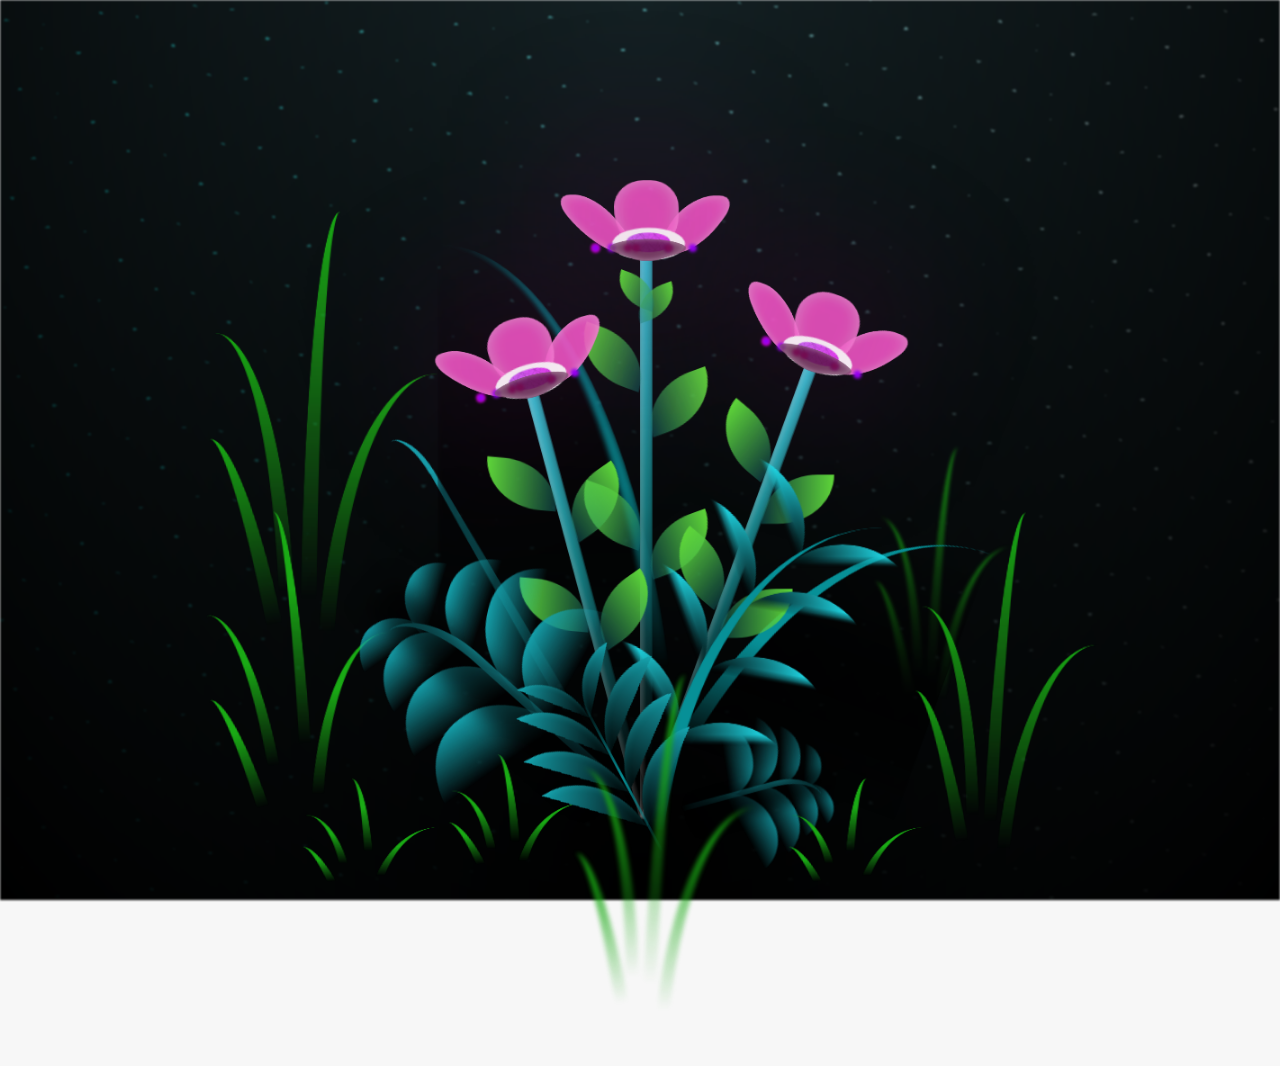
==== Flores-Mayyy/flower.html @ 9f18407e "Add files via upload" ====
<!DOCTYPE html>
<html lang="es">
  <head>
    <meta charset="UTF-8" />
    <meta http-equiv="X-UA-Compatible" content="IE=edge" />
    <meta name="viewport" content="width=device-width, initial-scale=1.0" />
    <link rel="stylesheet" href="css/main.css" />
    <link rel="icon" href="img/flowers.png" type="image/x-icon" />
    <title>Flower</title>
  </head>
  <body class="container">
    <audio src="sound/ChristianBasso&HaienQiu-Flowers.mp3" autoplay></audio>
    <div id="lyrics">
     
    </div>
    <h1 class="titulo">Estas flores rosas son un reflejo de la alegría que traes a mi vida. <br> <br>
      Gracias por iluminar mis días con tu presencia. <br>
    ¿Quieres ser mi San Valentin Mayra?</h1>
  
    <div class="night"></div>
    <div class="flowers">
      <div class="flower flower--1">
        <div class="flower__leafs flower__leafs--1">
          <div class="flower__leaf flower__leaf--1"></div>
          <div class="flower__leaf flower__leaf--2"></div>
          <div class="flower__leaf flower__leaf--3"></div>
          <div class="flower__leaf flower__leaf--4"></div>
          <div class="flower__white-circle"></div>

          <div class="flower__light flower__light--1"></div>
          <div class="flower__light flower__light--2"></div>
          <div class="flower__light flower__light--3"></div>
          <div class="flower__light flower__light--4"></div>
          <div class="flower__light flower__light--5"></div>
          <div class="flower__light flower__light--6"></div>
          <div class="flower__light flower__light--7"></div>
          <div class="flower__light flower__light--8"></div>
        </div>
        <div class="flower__line">
          <div class="flower__line__leaf flower__line__leaf--1"></div>
          <div class="flower__line__leaf flower__line__leaf--2"></div>
          <div class="flower__line__leaf flower__line__leaf--3"></div>
          <div class="flower__line__leaf flower__line__leaf--4"></div>
          <div class="flower__line__leaf flower__line__leaf--5"></div>
          <div class="flower__line__leaf flower__line__leaf--6"></div>
        </div>
      </div>

      <div class="flower flower--2">
        <div class="flower__leafs flower__leafs--2">
          <div class="flower__leaf flower__leaf--1"></div>
          <div class="flower__leaf flower__leaf--2"></div>
          <div class="flower__leaf flower__leaf--3"></div>
          <div class="flower__leaf flower__leaf--4"></div>
          <div class="flower__white-circle"></div>

          <div class="flower__light flower__light--1"></div>
          <div class="flower__light flower__light--2"></div>
          <div class="flower__light flower__light--3"></div>
          <div class="flower__light flower__light--4"></div>
          <div class="flower__light flower__light--5"></div>
          <div class="flower__light flower__light--6"></div>
          <div class="flower__light flower__light--7"></div>
          <div class="flower__light flower__light--8"></div>
        </div>
        <div class="flower__line">
          <div class="flower__line__leaf flower__line__leaf--1"></div>
          <div class="flower__line__leaf flower__line__leaf--2"></div>
          <div class="flower__line__leaf flower__line__leaf--3"></div>
          <div class="flower__line__leaf flower__line__leaf--4"></div>
        </div>
      </div>

      <div class="flower flower--3">
        <div class="flower__leafs flower__leafs--3">
          <div class="flower__leaf flower__leaf--1"></div>
          <div class="flower__leaf flower__leaf--2"></div>
          <div class="flower__leaf flower__leaf--3"></div>
          <div class="flower__leaf flower__leaf--4"></div>
          <div class="flower__white-circle"></div>

          <div class="flower__light flower__light--1"></div>
          <div class="flower__light flower__light--2"></div>
          <div class="flower__light flower__light--3"></div>
          <div class="flower__light flower__light--4"></div>
          <div class="flower__light flower__light--5"></div>
          <div class="flower__light flower__light--6"></div>
          <div class="flower__light flower__light--7"></div>
          <div class="flower__light flower__light--8"></div>
        </div>
        <div class="flower__line">
          <div class="flower__line__leaf flower__line__leaf--1"></div>
          <div class="flower__line__leaf flower__line__leaf--2"></div>
          <div class="flower__line__leaf flower__line__leaf--3"></div>
          <div class="flower__line__leaf flower__line__leaf--4"></div>
        </div>
      </div>

      <div class="grow-ans" style="--d: 1.2s">
        <div class="flower__g-long">
          <div class="flower__g-long__top"></div>
          <div class="flower__g-long__bottom"></div>
        </div>
      </div>

      <div class="growing-grass">
        <div class="flower__grass flower__grass--1">
          <div class="flower__grass--top"></div>
          <div class="flower__grass--bottom"></div>
          <div class="flower__grass__leaf flower__grass__leaf--1"></div>
          <div class="flower__grass__leaf flower__grass__leaf--2"></div>
          <div class="flower__grass__leaf flower__grass__leaf--3"></div>
          <div class="flower__grass__leaf flower__grass__leaf--4"></div>
          <div class="flower__grass__leaf flower__grass__leaf--5"></div>
          <div class="flower__grass__leaf flower__grass__leaf--6"></div>
          <div class="flower__grass__leaf flower__grass__leaf--7"></div>
          <div class="flower__grass__leaf flower__grass__leaf--8"></div>
          <div class="flower__grass__overlay"></div>
        </div>
      </div>

      <div class="growing-grass">
        <div class="flower__grass flower__grass--2">
          <div class="flower__grass--top"></div>
          <div class="flower__grass--bottom"></div>
          <div class="flower__grass__leaf flower__grass__leaf--1"></div>
          <div class="flower__grass__leaf flower__grass__leaf--2"></div>
          <div class="flower__grass__leaf flower__grass__leaf--3"></div>
          <div class="flower__grass__leaf flower__grass__leaf--4"></div>
          <div class="flower__grass__leaf flower__grass__leaf--5"></div>
          <div class="flower__grass__leaf flower__grass__leaf--6"></div>
          <div class="flower__grass__leaf flower__grass__leaf--7"></div>
          <div class="flower__grass__leaf flower__grass__leaf--8"></div>
          <div class="flower__grass__overlay"></div>
        </div>
      </div>

      <div class="grow-ans" style="--d: 2.4s">
        <div class="flower__g-right flower__g-right--1">
          <div class="leaf"></div>
        </div>
      </div>

      <div class="grow-ans" style="--d: 2.8s">
        <div class="flower__g-right flower__g-right--2">
          <div class="leaf"></div>
        </div>
      </div>

      <div class="grow-ans" style="--d: 2.8s">
        <div class="flower__g-front">
          <div
            class="flower__g-front__leaf-wrapper flower__g-front__leaf-wrapper--1"
          >
            <div class="flower__g-front__leaf"></div>
          </div>
          <div
            class="flower__g-front__leaf-wrapper flower__g-front__leaf-wrapper--2"
          >
            <div class="flower__g-front__leaf"></div>
          </div>
          <div
            class="flower__g-front__leaf-wrapper flower__g-front__leaf-wrapper--3"
          >
            <div class="flower__g-front__leaf"></div>
          </div>
          <div
            class="flower__g-front__leaf-wrapper flower__g-front__leaf-wrapper--4"
          >
            <div class="flower__g-front__leaf"></div>
          </div>
          <div
            class="flower__g-front__leaf-wrapper flower__g-front__leaf-wrapper--5"
          >
            <div class="flower__g-front__leaf"></div>
          </div>
          <div
            class="flower__g-front__leaf-wrapper flower__g-front__leaf-wrapper--6"
          >
            <div class="flower__g-front__leaf"></div>
          </div>
          <div
            class="flower__g-front__leaf-wrapper flower__g-front__leaf-wrapper--7"
          >
            <div class="flower__g-front__leaf"></div>
          </div>
          <div
            class="flower__g-front__leaf-wrapper flower__g-front__leaf-wrapper--8"
          >
            <div class="flower__g-front__leaf"></div>
          </div>
          <div class="flower__g-front__line"></div>
        </div>
      </div>

      <div class="grow-ans" style="--d: 3.2s">
        <div class="flower__g-fr">
          <div class="leaf"></div>
          <div class="flower__g-fr__leaf flower__g-fr__leaf--1"></div>
          <div class="flower__g-fr__leaf flower__g-fr__leaf--2"></div>
          <div class="flower__g-fr__leaf flower__g-fr__leaf--3"></div>
          <div class="flower__g-fr__leaf flower__g-fr__leaf--4"></div>
          <div class="flower__g-fr__leaf flower__g-fr__leaf--5"></div>
          <div class="flower__g-fr__leaf flower__g-fr__leaf--6"></div>
          <div class="flower__g-fr__leaf flower__g-fr__leaf--7"></div>
          <div class="flower__g-fr__leaf flower__g-fr__leaf--8"></div>
        </div>
      </div>

      <div class="long-g long-g--0">
        <div class="grow-ans" style="--d: 3s">
          <div class="leaf leaf--0"></div>
        </div>
        <div class="grow-ans" style="--d: 2.2s">
          <div class="leaf leaf--1"></div>
        </div>
        <div class="grow-ans" style="--d: 3.4s">
          <div class="leaf leaf--2"></div>
        </div>
        <div class="grow-ans" style="--d: 3.6s">
          <div class="leaf leaf--3"></div>
        </div>
      </div>

      <div class="long-g long-g--1">
        <div class="grow-ans" style="--d: 3.6s">
          <div class="leaf leaf--0"></div>
        </div>
        <div class="grow-ans" style="--d: 3.8s">
          <div class="leaf leaf--1"></div>
        </div>
        <div class="grow-ans" style="--d: 4s">
          <div class="leaf leaf--2"></div>
        </div>
        <div class="grow-ans" style="--d: 4.2s">
          <div class="leaf leaf--3"></div>
        </div>
      </div>

      <div class="long-g long-g--2">
        <div class="grow-ans" style="--d: 4s">
          <div class="leaf leaf--0"></div>
        </div>
        <div class="grow-ans" style="--d: 4.2s">
          <div class="leaf leaf--1"></div>
        </div>
        <div class="grow-ans" style="--d: 4.4s">
          <div class="leaf leaf--2"></div>
        </div>
        <div class="grow-ans" style="--d: 4.6s">
          <div class="leaf leaf--3"></div>
        </div>
      </div>

      <div class="long-g long-g--3">
        <div class="grow-ans" style="--d: 4s">
          <div class="leaf leaf--0"></div>
        </div>
        <div class="grow-ans" style="--d: 4.2s">
          <div class="leaf leaf--1"></div>
        </div>
        <div class="grow-ans" style="--d: 3s">
          <div class="leaf leaf--2"></div>
        </div>
        <div class="grow-ans" style="--d: 3.6s">
          <div class="leaf leaf--3"></div>
        </div>
      </div>

      <div class="long-g long-g--4">
        <div class="grow-ans" style="--d: 4s">
          <div class="leaf leaf--0"></div>
        </div>
        <div class="grow-ans" style="--d: 4.2s">
          <div class="leaf leaf--1"></div>
        </div>
        <div class="grow-ans" style="--d: 3s">
          <div class="leaf leaf--2"></div>
        </div>
        <div class="grow-ans" style="--d: 3.6s">
          <div class="leaf leaf--3"></div>
        </div>
      </div>

      <div class="long-g long-g--5">
        <div class="grow-ans" style="--d: 4s">
          <div class="leaf leaf--0"></div>
        </div>
        <div class="grow-ans" style="--d: 4.2s">
          <div class="leaf leaf--1"></div>
        </div>
        <div class="grow-ans" style="--d: 3s">
          <div class="leaf leaf--2"></div>
        </div>
        <div class="grow-ans" style="--d: 3.6s">
          <div class="leaf leaf--3"></div>
        </div>
      </div>

      <div class="long-g long-g--6">
        <div class="grow-ans" style="--d: 4.2s">
          <div class="leaf leaf--0"></div>
        </div>
        <div class="grow-ans" style="--d: 4.4s">
          <div class="leaf leaf--1"></div>
        </div>
        <div class="grow-ans" style="--d: 4.6s">
          <div class="leaf leaf--2"></div>
        </div>
        <div class="grow-ans" style="--d: 4.8s">
          <div class="leaf leaf--3"></div>
        </div>
      </div>

      <div class="long-g long-g--7">
        <div class="grow-ans" style="--d: 3s">
          <div class="leaf leaf--0"></div>
        </div>
        <div class="grow-ans" style="--d: 3.2s">
          <div class="leaf leaf--1"></div>
        </div>
        <div class="grow-ans" style="--d: 3.5s">
          <div class="leaf leaf--2"></div>
        </div>
        <div class="grow-ans" style="--d: 3.6s">
          <div class="leaf leaf--3"></div>
        </div>
      </div>
    </div>
    <script src="anim.js"></script>
    <script src="main.js"></script>
  </body>
</html>
---- Flores-Mayyy/css/main.css ----
*,
*::after,
*::before {
  padding: 0;
  margin: 0;
  box-sizing: border-box;
}

:root {
  --dark-color: #000;
}

body {
  display: flex;
  align-items: flex-end;
  justify-content: center;
  min-height: 100vh;
  background-color: var(--dark-color);
  overflow: hidden;
  perspective: 1000px;
}

#lyrics {
  font-size: 28px;
  font-family: "Franklin Gothic Medium", "Arial Narrow", Arial, sans-serif;
  color: white;
  position: absolute;
  margin-bottom: 20%;
  z-index: 1;
  font-weight: bold;
  letter-spacing: 4px;
}
@media only screen and (max-width: 600px) {
  /* Estilos específicos para dispositivos con un ancho máximo de 600px */
  #lyrics {
      font-size: 14px; /* Reduce el tamaño del texto para dispositivos más pequeños */
      margin-bottom: 530px;
      letter-spacing: 3px;
  }

}
.titulo {
  margin-bottom: 180px;
  font-family: "Arial Narrow", Arial, sans-serif;
  color: rgb(255, 68, 0);
  position: absolute;
  font-weight: bold;
  letter-spacing: 10px;
  opacity: 0;
  animation: fadeIn 3s ease-in-out forwards;
  text-align: center;
}
@keyframes fadeIn {
  from {
    opacity: 0;
  }
  to {
    opacity: 1;
  }
}

.night {
  z-index: -1;
  position: absolute;
  left: 50%;
  top: 0;
  transform: translateX(-50%);
  width: 100%;
  height: 100%;
  filter: blur(0.1vmin);
  background-image: radial-gradient(
      ellipse at top,
      transparent 0%,
      var(--dark-color)
    ),
    radial-gradient(
      ellipse at bottom,
      var(--dark-color),
      rgba(145, 233, 255, 0.2)
    ),
    repeating-linear-gradient(
      220deg,
      rgb(0, 0, 0) 0px,
      rgb(0, 0, 0) 19px,
      transparent 19px,
      transparent 22px
    ),
    repeating-linear-gradient(
      189deg,
      rgb(0, 0, 0) 0px,
      rgb(0, 0, 0) 19px,
      transparent 19px,
      transparent 22px
    ),
    repeating-linear-gradient(
      148deg,
      rgb(0, 0, 0) 0px,
      rgb(0, 0, 0) 19px,
      transparent 19px,
      transparent 22px
    ),
    linear-gradient(90deg, rgb(0, 255, 250), rgb(240, 240, 240));
}

.flowers {
  position: relative;
  transform: scale(0.9);
  /*margin-bottom: 100px;
  */
}

@media only screen and (max-width: 600px) {
  /* Estilos específicos para dispositivos con un ancho máximo de 600px */
.flowers {
      font-size: 14px;
      margin-bottom: 35%;
      letter-spacing: 3px;
      transform: scale(1.0);
}

}

.flower {
  position: absolute;
  bottom: 10vmin;
  transform-origin: bottom center;
  z-index: 10;
  --fl-speed: 0.8s;
}
.flower--1 {
  -webkit-animation: moving-flower-1 4s linear infinite;
  animation: moving-flower-1 4s linear infinite;
}
.flower--1 .flower__line {
  height: 70vmin;
  -webkit-animation-delay: 0.3s;
  animation-delay: 0.3s;
}
.flower--1 .flower__line__leaf--1 {
  -webkit-animation: blooming-leaf-right var(--fl-speed) 1.6s backwards;
  animation: blooming-leaf-right var(--fl-speed) 1.6s backwards;
}
.flower--1 .flower__line__leaf--2 {
  -webkit-animation: blooming-leaf-right var(--fl-speed) 1.4s backwards;
  animation: blooming-leaf-right var(--fl-speed) 1.4s backwards;
}
.flower--1 .flower__line__leaf--3 {
  -webkit-animation: blooming-leaf-left var(--fl-speed) 1.2s backwards;
  animation: blooming-leaf-left var(--fl-speed) 1.2s backwards;
}
.flower--1 .flower__line__leaf--4 {
  -webkit-animation: blooming-leaf-left var(--fl-speed) 1s backwards;
  animation: blooming-leaf-left var(--fl-speed) 1s backwards;
}
.flower--1 .flower__line__leaf--5 {
  -webkit-animation: blooming-leaf-right var(--fl-speed) 1.8s backwards;
  animation: blooming-leaf-right var(--fl-speed) 1.8s backwards;
}
.flower--1 .flower__line__leaf--6 {
  -webkit-animation: blooming-leaf-left var(--fl-speed) 2s backwards;
  animation: blooming-leaf-left var(--fl-speed) 2s backwards;
}
.flower--2 {
  left: 50%;
  transform: rotate(20deg);
  -webkit-animation: moving-flower-2 4s linear infinite;
  animation: moving-flower-2 4s linear infinite;
}
.flower--2 .flower__line {
  height: 60vmin;
  -webkit-animation-delay: 0.6s;
  animation-delay: 0.6s;
}
.flower--2 .flower__line__leaf--1 {
  -webkit-animation: blooming-leaf-right var(--fl-speed) 1.9s backwards;
  animation: blooming-leaf-right var(--fl-speed) 1.9s backwards;
}
.flower--2 .flower__line__leaf--2 {
  -webkit-animation: blooming-leaf-right var(--fl-speed) 1.7s backwards;
  animation: blooming-leaf-right var(--fl-speed) 1.7s backwards;
}
.flower--2 .flower__line__leaf--3 {
  -webkit-animation: blooming-leaf-left var(--fl-speed) 1.5s backwards;
  animation: blooming-leaf-left var(--fl-speed) 1.5s backwards;
}
.flower--2 .flower__line__leaf--4 {
  -webkit-animation: blooming-leaf-left var(--fl-speed) 1.3s backwards;
  animation: blooming-leaf-left var(--fl-speed) 1.3s backwards;
}
.flower--3 {
  left: 50%;
  transform: rotate(-15deg);
  -webkit-animation: moving-flower-3 4s linear infinite;
  animation: moving-flower-3 4s linear infinite;
}
.flower--3 .flower__line {
  -webkit-animation-delay: 0.9s;
  animation-delay: 0.9s;
}
.flower--3 .flower__line__leaf--1 {
  -webkit-animation: blooming-leaf-right var(--fl-speed) 2.5s backwards;
  animation: blooming-leaf-right var(--fl-speed) 2.5s backwards;
}
.flower--3 .flower__line__leaf--2 {
  -webkit-animation: blooming-leaf-right var(--fl-speed) 2.3s backwards;
  animation: blooming-leaf-right var(--fl-speed) 2.3s backwards;
}
.flower--3 .flower__line__leaf--3 {
  -webkit-animation: blooming-leaf-left var(--fl-speed) 2.1s backwards;
  animation: blooming-leaf-left var(--fl-speed) 2.1s backwards;
}
.flower--3 .flower__line__leaf--4 {
  -webkit-animation: blooming-leaf-left var(--fl-speed) 1.9s backwards;
  animation: blooming-leaf-left var(--fl-speed) 1.9s backwards;
}
.flower__leafs {
  position: relative;
  -webkit-animation: blooming-flower 2s backwards;
  animation: blooming-flower 2s backwards;
}
.flower__leafs--1 {
  -webkit-animation-delay: 1.1s;
  animation-delay: 1.1s;
}
.flower__leafs--2 {
  -webkit-animation-delay: 1.4s;
  animation-delay: 1.4s;
}
.flower__leafs--3 {
  -webkit-animation-delay: 1.7s;
  animation-delay: 1.7s;
}
.flower__leafs::after {
  content: "";
  position: absolute;
  left: 0;
  top: 0;
  transform: translate(-50%, -100%);
  width: 8vmin;
  height: 8vmin;
  background-color: #7b005d;
  /* background-color: #fd2525; */
  filter: blur(10vmin);
}
.flower__leaf {
  position: absolute;
  bottom: 0;
  left: 50%;
  width: 8vmin;
  height: 11vmin;
  border-radius: 51% 49% 47% 53%/44% 45% 55% 69%;
  background-color: #253bfd;
  background-color: #fa5bcd;
  transform-origin: bottom center;
  opacity: 0.9;
  box-shadow: inset 0 0 2vmin rgba(255, 255, 255, 0.5);
}
.flower__leaf--1 {
  transform: translate(-10%, 1%) rotateY(40deg) rotateX(-50deg);
}
.flower__leaf--2 {
  transform: translate(-50%, -4%) rotateX(40deg);
}
.flower__leaf--3 {
  transform: translate(-90%, 0%) rotateY(45deg) rotateX(50deg);
}
.flower__leaf--4 {
  width: 8vmin;
  height: 8vmin;
  transform-origin: bottom left;
  border-radius: 4vmin 10vmin 4vmin 4vmin;
  transform: translate(0%, 18%) rotateX(70deg) rotate(-43deg);
  background-color: #530f3e;
  z-index: 1;
  opacity: 0.8;
}
.flower__white-circle {
  position: absolute;
  left: -3.5vmin;
  top: -3vmin;
  width: 9vmin;
  height: 4vmin;
  border-radius: 50%;
  background-color: #fff;
}
.flower__white-circle::after {
  content: "";
  position: absolute;
  left: 50%;
  top: 45%;
  transform: translate(-50%, -50%);
  width: 60%;
  height: 60%;
  border-radius: inherit;
  background-image: repeating-linear-gradient(
      135deg,
      rgba(0, 0, 0, 0.03) 0px,
      rgba(0, 0, 0, 0.03) 1px,
      transparent 1px,
      transparent 12px
    ),
    repeating-linear-gradient(
      45deg,
      rgba(0, 0, 0, 0.03) 0px,
      rgba(0, 0, 0, 0.03) 1px,
      transparent 1px,
      transparent 12px
    ),
    repeating-linear-gradient(
      67.5deg,
      rgba(0, 0, 0, 0.03) 0px,
      rgba(0, 0, 0, 0.03) 1px,
      transparent 1px,
      transparent 12px
    ),
    repeating-linear-gradient(
      135deg,
      rgba(0, 0, 0, 0.03) 0px,
      rgba(0, 0, 0, 0.03) 1px,
      transparent 1px,
      transparent 12px
    ),
    repeating-linear-gradient(
      45deg,
      rgba(0, 0, 0, 0.03) 0px,
      rgba(0, 0, 0, 0.03) 1px,
      transparent 1px,
      transparent 12px
    ),
    repeating-linear-gradient(
      112.5deg,
      rgba(0, 0, 0, 0.03) 0px,
      rgba(0, 0, 0, 0.03) 1px,
      transparent 1px,
      transparent 12px
    ),
    repeating-linear-gradient(
      112.5deg,
      rgba(0, 0, 0, 0.03) 0px,
      rgba(0, 0, 0, 0.03) 1px,
      transparent 1px,
      transparent 12px
    ),
    repeating-linear-gradient(
      45deg,
      rgba(0, 0, 0, 0.03) 0px,
      rgba(0, 0, 0, 0.03) 1px,
      transparent 1px,
      transparent 12px
    ),
    repeating-linear-gradient(
      22.5deg,
      rgba(0, 0, 0, 0.03) 0px,
      rgba(0, 0, 0, 0.03) 1px,
      transparent 1px,
      transparent 12px
    ),
    repeating-linear-gradient(
      45deg,
      rgba(0, 0, 0, 0.03) 0px,
      rgba(0, 0, 0, 0.03) 1px,
      transparent 1px,
      transparent 12px
    ),
    repeating-linear-gradient(
      22.5deg,
      rgba(0, 0, 0, 0.03) 0px,
      rgba(0, 0, 0, 0.03) 1px,
      transparent 1px,
      transparent 12px
    ),
    repeating-linear-gradient(
      135deg,
      rgba(0, 0, 0, 0.03) 0px,
      rgba(0, 0, 0, 0.03) 1px,
      transparent 1px,
      transparent 12px
    ),
    repeating-linear-gradient(
      157.5deg,
      rgba(0, 0, 0, 0.03) 0px,
      rgba(0, 0, 0, 0.03) 1px,
      transparent 1px,
      transparent 12px
    ),
    repeating-linear-gradient(
      67.5deg,
      rgba(0, 0, 0, 0.03) 0px,
      rgba(0, 0, 0, 0.03) 1px,
      transparent 1px,
      transparent 12px
    ),
    repeating-linear-gradient(
      67.5deg,
      rgba(0, 0, 0, 0.03) 0px,
      rgba(0, 0, 0, 0.03) 1px,
      transparent 1px,
      transparent 12px
    ),
    linear-gradient(90deg, rgb(207, 112, 252), rgb(235, 66, 250));
}
.flower__line {
  height: 55vmin;
  width: 1.5vmin;
  background-image: linear-gradient(
      to left,
      rgba(0, 0, 0, 0.2),
      transparent,
      rgba(255, 255, 255, 0.2)
    ),
    linear-gradient(to top, transparent 10%, #14757a, #39c6d6);
  box-shadow: inset 0 0 2px rgba(0, 0, 0, 0.5);
  -webkit-animation: grow-flower-tree 4s backwards;
  animation: grow-flower-tree 4s backwards;
}
.flower__line__leaf {
  --w: 7vmin;
  --h: calc(var(--w) + 2vmin);
  position: absolute;
  top: 20%;
  left: 90%;
  width: var(--w);
  height: var(--h);
  border-top-right-radius: var(--h);
  border-bottom-left-radius: var(--h);
  background-image: linear-gradient(to top, rgba(20, 117, 122, 0.4), #5ed639);
}
.flower__line__leaf--1 {
  transform: rotate(70deg) rotateY(30deg);
}
.flower__line__leaf--2 {
  top: 45%;
  transform: rotate(70deg) rotateY(30deg);
}
.flower__line__leaf--3,
.flower__line__leaf--4,
.flower__line__leaf--6 {
  border-top-right-radius: 0;
  border-bottom-left-radius: 0;
  border-top-left-radius: var(--h);
  border-bottom-right-radius: var(--h);
  left: -460%;
  top: 12%;
  transform: rotate(-70deg) rotateY(30deg);
}
.flower__line__leaf--4 {
  top: 40%;
}
.flower__line__leaf--5 {
  top: 0;
  transform-origin: left;
  transform: rotate(70deg) rotateY(30deg) scale(0.6);
}
.flower__line__leaf--6 {
  top: -2%;
  left: -450%;
  transform-origin: right;
  transform: rotate(-70deg) rotateY(30deg) scale(0.6);
}
.flower__light {
  position: absolute;
  bottom: 0vmin;
  width: 1vmin;
  height: 1vmin;
  background-color: rgb(255, 0, 157);
  border-radius: 50%;
  filter: blur(0.2vmin);
  -webkit-animation: light-ans 4s linear infinite backwards;
  animation: light-ans 4s linear infinite backwards;
}
.flower__light:nth-child(odd) {
  background-color: #9900ff;
}
.flower__light--1 {
  left: -2vmin;
  -webkit-animation-delay: 1s;
  animation-delay: 1s;
}
.flower__light--2 {
  left: 3vmin;
  -webkit-animation-delay: 0.5s;
  animation-delay: 0.5s;
}
.flower__light--3 {
  left: -6vmin;
  -webkit-animation-delay: 0.3s;
  animation-delay: 0.3s;
}
.flower__light--4 {
  left: 6vmin;
  -webkit-animation-delay: 0.9s;
  animation-delay: 0.9s;
}
.flower__light--5 {
  left: -1vmin;
  -webkit-animation-delay: 1.5s;
  animation-delay: 1.5s;
}
.flower__light--6 {
  left: -4vmin;
  -webkit-animation-delay: 3s;
  animation-delay: 3s;
}
.flower__light--7 {
  left: 3vmin;
  -webkit-animation-delay: 2s;
  animation-delay: 2s;
}
.flower__light--8 {
  left: -6vmin;
  -webkit-animation-delay: 3.5s;
  animation-delay: 3.5s;
}
.flower__grass {
  --c: #159faa;
  --line-w: 1.5vmin;
  position: absolute;
  bottom: 12vmin;
  left: -7vmin;
  display: flex;
  flex-direction: column;
  align-items: flex-end;
  z-index: 20;
  transform-origin: bottom center;
  transform: rotate(-48deg) rotateY(40deg);
}
.flower__grass--1 {
  -webkit-animation: moving-grass 2s linear infinite;
  animation: moving-grass 2s linear infinite;
}
.flower__grass--2 {
  left: 2vmin;
  bottom: 10vmin;
  transform: scale(0.5) rotate(75deg) rotateX(10deg) rotateY(-200deg);
  opacity: 0.8;
  z-index: 0;
  -webkit-animation: moving-grass--2 1.5s linear infinite;
  animation: moving-grass--2 1.5s linear infinite;
}
.flower__grass--top {
  width: 7vmin;
  height: 10vmin;
  border-top-right-radius: 100%;
  border-right: var(--line-w) solid var(--c);
  transform-origin: bottom center;
  transform: rotate(-2deg);
}
.flower__grass--bottom {
  margin-top: -2px;
  width: var(--line-w);
  height: 25vmin;
  background-image: linear-gradient(to top, transparent, var(--c));
}
.flower__grass__leaf {
  --size: 10vmin;
  position: absolute;
  width: calc(var(--size) * 2.1);
  height: var(--size);
  border-top-left-radius: var(--size);
  border-top-right-radius: var(--size);
  background-image: linear-gradient(
    to top,
    transparent,
    transparent 30%,
    var(--c)
  );
  z-index: 100;
}
.flower__grass__leaf--1 {
  top: -6%;
  left: 30%;
  --size: 6vmin;
  transform: rotate(-20deg);
  -webkit-animation: growing-grass-ans--1 2s 2.6s backwards;
  animation: growing-grass-ans--1 2s 2.6s backwards;
}
@-webkit-keyframes growing-grass-ans--1 {
  0% {
    transform-origin: bottom left;
    transform: rotate(-20deg) scale(0);
  }
}
@keyframes growing-grass-ans--1 {
  0% {
    transform-origin: bottom left;
    transform: rotate(-20deg) scale(0);
  }
}
.flower__grass__leaf--2 {
  top: -5%;
  left: -110%;
  --size: 6vmin;
  transform: rotate(10deg);
  -webkit-animation: growing-grass-ans--2 2s 2.4s linear backwards;
  animation: growing-grass-ans--2 2s 2.4s linear backwards;
}
@-webkit-keyframes growing-grass-ans--2 {
  0% {
    transform-origin: bottom right;
    transform: rotate(10deg) scale(0);
  }
}
@keyframes growing-grass-ans--2 {
  0% {
    transform-origin: bottom right;
    transform: rotate(10deg) scale(0);
  }
}
.flower__grass__leaf--3 {
  top: 5%;
  left: 60%;
  --size: 8vmin;
  transform: rotate(-18deg) rotateX(-20deg);
  -webkit-animation: growing-grass-ans--3 2s 2.2s linear backwards;
  animation: growing-grass-ans--3 2s 2.2s linear backwards;
}
@-webkit-keyframes growing-grass-ans--3 {
  0% {
    transform-origin: bottom left;
    transform: rotate(-18deg) rotateX(-20deg) scale(0);
  }
}
@keyframes growing-grass-ans--3 {
  0% {
    transform-origin: bottom left;
    transform: rotate(-18deg) rotateX(-20deg) scale(0);
  }
}
.flower__grass__leaf--4 {
  top: 6%;
  left: -135%;
  --size: 8vmin;
  transform: rotate(2deg);
  -webkit-animation: growing-grass-ans--4 2s 2s linear backwards;
  animation: growing-grass-ans--4 2s 2s linear backwards;
}
@-webkit-keyframes growing-grass-ans--4 {
  0% {
    transform-origin: bottom right;
    transform: rotate(2deg) scale(0);
  }
}
@keyframes growing-grass-ans--4 {
  0% {
    transform-origin: bottom right;
    transform: rotate(2deg) scale(0);
  }
}
.flower__grass__leaf--5 {
  top: 20%;
  left: 60%;
  --size: 10vmin;
  transform: rotate(-24deg) rotateX(-20deg);
  -webkit-animation: growing-grass-ans--5 2s 1.8s linear backwards;
  animation: growing-grass-ans--5 2s 1.8s linear backwards;
}
@-webkit-keyframes growing-grass-ans--5 {
  0% {
    transform-origin: bottom left;
    transform: rotate(-24deg) rotateX(-20deg) scale(0);
  }
}
@keyframes growing-grass-ans--5 {
  0% {
    transform-origin: bottom left;
    transform: rotate(-24deg) rotateX(-20deg) scale(0);
  }
}
.flower__grass__leaf--6 {
  top: 22%;
  left: -180%;
  --size: 10vmin;
  transform: rotate(10deg);
  -webkit-animation: growing-grass-ans--6 2s 1.6s linear backwards;
  animation: growing-grass-ans--6 2s 1.6s linear backwards;
}
@-webkit-keyframes growing-grass-ans--6 {
  0% {
    transform-origin: bottom right;
    transform: rotate(10deg) scale(0);
  }
}
@keyframes growing-grass-ans--6 {
  0% {
    transform-origin: bottom right;
    transform: rotate(10deg) scale(0);
  }
}
.flower__grass__leaf--7 {
  top: 39%;
  left: 70%;
  --size: 10vmin;
  transform: rotate(-10deg);
  -webkit-animation: growing-grass-ans--7 2s 1.4s linear backwards;
  animation: growing-grass-ans--7 2s 1.4s linear backwards;
}
@-webkit-keyframes growing-grass-ans--7 {
  0% {
    transform-origin: bottom left;
    transform: rotate(-10deg) scale(0);
  }
}
@keyframes growing-grass-ans--7 {
  0% {
    transform-origin: bottom left;
    transform: rotate(-10deg) scale(0);
  }
}
.flower__grass__leaf--8 {
  top: 40%;
  left: -215%;
  --size: 11vmin;
  transform: rotate(10deg);
  -webkit-animation: growing-grass-ans--8 2s 1.2s linear backwards;
  animation: growing-grass-ans--8 2s 1.2s linear backwards;
}
@-webkit-keyframes growing-grass-ans--8 {
  0% {
    transform-origin: bottom right;
    transform: rotate(10deg) scale(0);
  }
}
@keyframes growing-grass-ans--8 {
  0% {
    transform-origin: bottom right;
    transform: rotate(10deg) scale(0);
  }
}
.flower__grass__overlay {
  position: absolute;
  top: -10%;
  right: 0%;
  width: 100%;
  height: 100%;
  background-color: rgba(0, 0, 0, 0.6);
  filter: blur(1.5vmin);
  z-index: 100;
}
.flower__g-long {
  --w: 2vmin;
  --h: 6vmin;
  --c: #159faa;
  position: absolute;
  bottom: 10vmin;
  left: -3vmin;
  transform-origin: bottom center;
  transform: rotate(-30deg) rotateY(-20deg);
  display: flex;
  flex-direction: column;
  align-items: flex-end;
  -webkit-animation: flower-g-long-ans 3s linear infinite;
  animation: flower-g-long-ans 3s linear infinite;
}
@-webkit-keyframes flower-g-long-ans {
  0%,
  100% {
    transform: rotate(-30deg) rotateY(-20deg);
  }
  50% {
    transform: rotate(-32deg) rotateY(-20deg);
  }
}
@keyframes flower-g-long-ans {
  0%,
  100% {
    transform: rotate(-30deg) rotateY(-20deg);
  }
  50% {
    transform: rotate(-32deg) rotateY(-20deg);
  }
}
.flower__g-long__top {
  top: calc(var(--h) * -1);
  width: calc(var(--w) + 1vmin);
  height: var(--h);
  border-top-right-radius: 100%;
  border-right: 0.7vmin solid var(--c);
  transform: translate(-0.7vmin, 1vmin);
}
.flower__g-long__bottom {
  width: var(--w);
  height: 50vmin;
  transform-origin: bottom center;
  background-image: linear-gradient(to top, transparent 30%, var(--c));
  box-shadow: inset 0 0 2px rgba(0, 0, 0, 0.5);
  -webkit-clip-path: polygon(35% 0, 65% 1%, 100% 100%, 0% 100%);
  clip-path: polygon(35% 0, 65% 1%, 100% 100%, 0% 100%);
}
.flower__g-right {
  position: absolute;
  bottom: 6vmin;
  left: -2vmin;
  transform-origin: bottom left;
  transform: rotate(20deg);
}
.flower__g-right .leaf {
  width: 30vmin;
  height: 50vmin;
  border-top-left-radius: 100%;
  border-left: 2vmin solid #079097;
  background-image: linear-gradient(
    to bottom,
    transparent,
    var(--dark-color) 60%
  );
  -webkit-mask-image: linear-gradient(to top, transparent 30%, #079097 60%);
}
.flower__g-right--1 {
  -webkit-animation: flower-g-right-ans 2.5s linear infinite;
  animation: flower-g-right-ans 2.5s linear infinite;
}
.flower__g-right--2 {
  left: 5vmin;
  transform: rotateY(-180deg);
  -webkit-animation: flower-g-right-ans--2 3s linear infinite;
  animation: flower-g-right-ans--2 3s linear infinite;
}
.flower__g-right--2 .leaf {
  height: 75vmin;
  filter: blur(0.3vmin);
  opacity: 0.8;
}
@-webkit-keyframes flower-g-right-ans {
  0%,
  100% {
    transform: rotate(20deg);
  }
  50% {
    transform: rotate(24deg) rotateX(-20deg);
  }
}
@keyframes flower-g-right-ans {
  0%,
  100% {
    transform: rotate(20deg);
  }
  50% {
    transform: rotate(24deg) rotateX(-20deg);
  }
}
@-webkit-keyframes flower-g-right-ans--2 {
  0%,
  100% {
    transform: rotateY(-180deg) rotate(0deg) rotateX(-20deg);
  }
  50% {
    transform: rotateY(-180deg) rotate(6deg) rotateX(-20deg);
  }
}
@keyframes flower-g-right-ans--2 {
  0%,
  100% {
    transform: rotateY(-180deg) rotate(0deg) rotateX(-20deg);
  }
  50% {
    transform: rotateY(-180deg) rotate(6deg) rotateX(-20deg);
  }
}
.flower__g-front {
  position: absolute;
  bottom: 6vmin;
  left: 2.5vmin;
  z-index: 100;
  transform-origin: bottom center;
  transform: rotate(-28deg) rotateY(30deg) scale(1.04);
  -webkit-animation: flower__g-front-ans 2s linear infinite;
  animation: flower__g-front-ans 2s linear infinite;
}
@-webkit-keyframes flower__g-front-ans {
  0%,
  100% {
    transform: rotate(-28deg) rotateY(30deg) scale(1.04);
  }
  50% {
    transform: rotate(-35deg) rotateY(40deg) scale(1.04);
  }
}
@keyframes flower__g-front-ans {
  0%,
  100% {
    transform: rotate(-28deg) rotateY(30deg) scale(1.04);
  }
  50% {
    transform: rotate(-35deg) rotateY(40deg) scale(1.04);
  }
}
.flower__g-front__line {
  width: 0.3vmin;
  height: 20vmin;
  background-image: linear-gradient(
    to top,
    transparent,
    #079097,
    transparent 100%
  );
  position: relative;
}
.flower__g-front__leaf-wrapper {
  position: absolute;
  top: 0;
  left: 0;
  transform-origin: bottom left;
  transform: rotate(10deg);
}
.flower__g-front__leaf-wrapper:nth-child(even) {
  left: 0vmin;
  transform: rotateY(-180deg) rotate(5deg);
  -webkit-animation: flower__g-front__leaf-left-ans 1s ease-in backwards;
  animation: flower__g-front__leaf-left-ans 1s ease-in backwards;
}
.flower__g-front__leaf-wrapper:nth-child(odd) {
  -webkit-animation: flower__g-front__leaf-ans 1s ease-in backwards;
  animation: flower__g-front__leaf-ans 1s ease-in backwards;
}
.flower__g-front__leaf-wrapper--1 {
  top: -8vmin;
  transform: scale(0.7);
  -webkit-animation: flower__g-front__leaf-ans 1s 5.5s ease-in backwards !important;
  animation: flower__g-front__leaf-ans 1s 5.5s ease-in backwards !important;
}
.flower__g-front__leaf-wrapper--2 {
  top: -8vmin;
  transform: rotateY(-180deg) scale(0.7) !important;
  -webkit-animation: flower__g-front__leaf-left-ans-2 1s 4.6s ease-in backwards !important;
  animation: flower__g-front__leaf-left-ans-2 1s 4.6s ease-in backwards !important;
}
.flower__g-front__leaf-wrapper--3 {
  top: -3vmin;
  -webkit-animation: flower__g-front__leaf-ans 1s 4.6s ease-in backwards;
  animation: flower__g-front__leaf-ans 1s 4.6s ease-in backwards;
}
.flower__g-front__leaf-wrapper--4 {
  top: -3vmin;
  transform: rotateY(-180deg) scale(0.9) !important;
  -webkit-animation: flower__g-front__leaf-left-ans-2 1s 4.6s ease-in backwards !important;
  animation: flower__g-front__leaf-left-ans-2 1s 4.6s ease-in backwards !important;
}
@-webkit-keyframes flower__g-front__leaf-left-ans-2 {
  0% {
    transform: rotateY(-180deg) scale(0);
  }
}
@keyframes flower__g-front__leaf-left-ans-2 {
  0% {
    transform: rotateY(-180deg) scale(0);
  }
}
.flower__g-front__leaf-wrapper--5,
.flower__g-front__leaf-wrapper--6 {
  top: 2vmin;
}
.flower__g-front__leaf-wrapper--7,
.flower__g-front__leaf-wrapper--8 {
  top: 6.5vmin;
}
.flower__g-front__leaf-wrapper--2 {
  -webkit-animation-delay: 5.2s !important;
  animation-delay: 5.2s !important;
}
.flower__g-front__leaf-wrapper--3 {
  -webkit-animation-delay: 4.9s !important;
  animation-delay: 4.9s !important;
}
.flower__g-front__leaf-wrapper--5 {
  -webkit-animation-delay: 4.3s !important;
  animation-delay: 4.3s !important;
}
.flower__g-front__leaf-wrapper--6 {
  -webkit-animation-delay: 4.1s !important;
  animation-delay: 4.1s !important;
}
.flower__g-front__leaf-wrapper--7 {
  -webkit-animation-delay: 3.8s !important;
  animation-delay: 3.8s !important;
}
.flower__g-front__leaf-wrapper--8 {
  -webkit-animation-delay: 3.5s !important;
  animation-delay: 3.5s !important;
}
@-webkit-keyframes flower__g-front__leaf-ans {
  0% {
    transform: rotate(10deg) scale(0);
  }
}
@keyframes flower__g-front__leaf-ans {
  0% {
    transform: rotate(10deg) scale(0);
  }
}
@-webkit-keyframes flower__g-front__leaf-left-ans {
  0% {
    transform: rotateY(-180deg) rotate(5deg) scale(0);
  }
}
@keyframes flower__g-front__leaf-left-ans {
  0% {
    transform: rotateY(-180deg) rotate(5deg) scale(0);
  }
}
.flower__g-front__leaf {
  width: 10vmin;
  height: 10vmin;
  border-radius: 100% 0% 0% 100%/100% 100% 0% 0%;
  box-shadow: inset 0 2px 1vmin hsla(184deg, 97%, 58%, 0.2);
  background-image: linear-gradient(
      to bottom left,
      transparent,
      var(--dark-color)
    ),
    linear-gradient(to bottom right, #159faa 50%, transparent 50%, transparent);
  -webkit-mask-image: linear-gradient(
    to bottom right,
    #159faa 50%,
    transparent 50%,
    transparent
  );
  mask-image: linear-gradient(
    to bottom right,
    #159faa 50%,
    transparent 50%,
    transparent
  );
}
.flower__g-fr {
  position: absolute;
  bottom: -4vmin;
  left: vmin;
  transform-origin: bottom left;
  z-index: 10;
  -webkit-animation: flower__g-fr-ans 2s linear infinite;
  animation: flower__g-fr-ans 2s linear infinite;
}
@-webkit-keyframes flower__g-fr-ans {
  0%,
  100% {
    transform: rotate(2deg);
  }
  50% {
    transform: rotate(4deg);
  }
}
@keyframes flower__g-fr-ans {
  0%,
  100% {
    transform: rotate(2deg);
  }
  50% {
    transform: rotate(4deg);
  }
}
.flower__g-fr .leaf {
  width: 30vmin;
  height: 50vmin;
  border-top-left-radius: 100%;
  border-left: 2vmin solid #079097;
  -webkit-mask-image: linear-gradient(to top, transparent 25%, #079097 50%);
  position: relative;
  z-index: 1;
}
.flower__g-fr__leaf {
  position: absolute;
  top: 0;
  left: 0;
  width: 10vmin;
  height: 10vmin;
  border-radius: 100% 0% 0% 100%/100% 100% 0% 0%;
  box-shadow: inset 0 2px 1vmin hsla(184deg, 97%, 58%, 0.2);
  background-image: linear-gradient(
      to bottom left,
      transparent,
      var(--dark-color) 98%
    ),
    linear-gradient(to bottom right, #23f0ff 45%, transparent 50%, transparent);
  -webkit-mask-image: linear-gradient(
    135deg,
    #159faa 40%,
    transparent 50%,
    transparent
  );
}
.flower__g-fr__leaf--1 {
  left: 20vmin;
  transform: rotate(45deg);
  -webkit-animation: flower__g-fr-leaft-ans-1 0.5s 5.2s linear backwards;
  animation: flower__g-fr-leaft-ans-1 0.5s 5.2s linear backwards;
}
@-webkit-keyframes flower__g-fr-leaft-ans-1 {
  0% {
    transform-origin: left;
    transform: rotate(45deg) scale(0);
  }
}
@keyframes flower__g-fr-leaft-ans-1 {
  0% {
    transform-origin: left;
    transform: rotate(45deg) scale(0);
  }
}
.flower__g-fr__leaf--2 {
  left: 12vmin;
  top: -7vmin;
  transform: rotate(25deg) rotateY(-180deg);
  -webkit-animation: flower__g-fr-leaft-ans-6 0.5s 5s linear backwards;
  animation: flower__g-fr-leaft-ans-6 0.5s 5s linear backwards;
}
.flower__g-fr__leaf--3 {
  left: 15vmin;
  top: 6vmin;
  transform: rotate(55deg);
  -webkit-animation: flower__g-fr-leaft-ans-5 0.5s 4.8s linear backwards;
  animation: flower__g-fr-leaft-ans-5 0.5s 4.8s linear backwards;
}
.flower__g-fr__leaf--4 {
  left: 6vmin;
  top: -2vmin;
  transform: rotate(25deg) rotateY(-180deg);
  -webkit-animation: flower__g-fr-leaft-ans-6 0.5s 4.6s linear backwards;
  animation: flower__g-fr-leaft-ans-6 0.5s 4.6s linear backwards;
}
.flower__g-fr__leaf--5 {
  left: 10vmin;
  top: 14vmin;
  transform: rotate(55deg);
  -webkit-animation: flower__g-fr-leaft-ans-5 0.5s 4.4s linear backwards;
  animation: flower__g-fr-leaft-ans-5 0.5s 4.4s linear backwards;
}
@-webkit-keyframes flower__g-fr-leaft-ans-5 {
  0% {
    transform-origin: left;
    transform: rotate(55deg) scale(0);
  }
}
@keyframes flower__g-fr-leaft-ans-5 {
  0% {
    transform-origin: left;
    transform: rotate(55deg) scale(0);
  }
}
.flower__g-fr__leaf--6 {
  left: 0vmin;
  top: 6vmin;
  transform: rotate(25deg) rotateY(-180deg);
  -webkit-animation: flower__g-fr-leaft-ans-6 0.5s 4.2s linear backwards;
  animation: flower__g-fr-leaft-ans-6 0.5s 4.2s linear backwards;
}
@-webkit-keyframes flower__g-fr-leaft-ans-6 {
  0% {
    transform-origin: right;
    transform: rotate(25deg) rotateY(-180deg) scale(0);
  }
}
@keyframes flower__g-fr-leaft-ans-6 {
  0% {
    transform-origin: right;
    transform: rotate(25deg) rotateY(-180deg) scale(0);
  }
}
.flower__g-fr__leaf--7 {
  left: 5vmin;
  top: 22vmin;
  transform: rotate(45deg);
  -webkit-animation: flower__g-fr-leaft-ans-7 0.5s 4s linear backwards;
  animation: flower__g-fr-leaft-ans-7 0.5s 4s linear backwards;
}
@-webkit-keyframes flower__g-fr-leaft-ans-7 {
  0% {
    transform-origin: left;
    transform: rotate(45deg) scale(0);
  }
}
@keyframes flower__g-fr-leaft-ans-7 {
  0% {
    transform-origin: left;
    transform: rotate(45deg) scale(0);
  }
}
.flower__g-fr__leaf--8 {
  left: -4vmin;
  top: 15vmin;
  transform: rotate(15deg) rotateY(-180deg);
  -webkit-animation: flower__g-fr-leaft-ans-8 0.5s 3.8s linear backwards;
  animation: flower__g-fr-leaft-ans-8 0.5s 3.8s linear backwards;
}
@-webkit-keyframes flower__g-fr-leaft-ans-8 {
  0% {
    transform-origin: right;
    transform: rotate(15deg) rotateY(-180deg) scale(0);
  }
}
@keyframes flower__g-fr-leaft-ans-8 {
  0% {
    transform-origin: right;
    transform: rotate(15deg) rotateY(-180deg) scale(0);
  }
}

.long-g {
  position: absolute;
  bottom: 25vmin;
  left: -42vmin;
  transform-origin: bottom left;
}
.long-g--1 {
  bottom: 0vmin;
  transform: scale(0.8) rotate(-5deg);
}
.long-g--1 .leaf {
  -webkit-mask-image: linear-gradient(
    to top,
    transparent 40%,
    #079097 80%
  ) !important;
}
.long-g--1 .leaf--1 {
  --w: 5vmin;
  --h: 60vmin;
  left: -2vmin;
  transform: rotate(3deg) rotateY(-180deg);
}
.long-g--2,
.long-g--3 {
  bottom: -3vmin;
  left: -35vmin;
  transform-origin: center;
  transform: scale(0.6) rotateX(60deg);
}
.long-g--2 .leaf,
.long-g--3 .leaf {
  -webkit-mask-image: linear-gradient(
    to top,
    transparent 50%,
    #079097 80%
  ) !important;
}
.long-g--2 .leaf--1,
.long-g--3 .leaf--1 {
  left: -1vmin;
  transform: rotateY(-180deg);
}
.long-g--3 {
  left: -17vmin;
  bottom: 0vmin;
}
.long-g--3 .leaf {
  -webkit-mask-image: linear-gradient(
    to top,
    transparent 40%,
    #079097 80%
  ) !important;
}
.long-g--4 {
  left: 25vmin;
  bottom: -3vmin;
  transform-origin: center;
  transform: scale(0.6) rotateX(60deg);
}
.long-g--4 .leaf {
  -webkit-mask-image: linear-gradient(
    to top,
    transparent 50%,
    #079097 80%
  ) !important;
}
.long-g--5 {
  left: 42vmin;
  bottom: 0vmin;
  transform: scale(0.8) rotate(2deg);
}
.long-g--6 {
  left: 0vmin;
  bottom: -20vmin;
  z-index: 100;
  filter: blur(0.3vmin);
  transform: scale(0.8) rotate(2deg);
}
.long-g--7 {
  left: 35vmin;
  bottom: 20vmin;
  z-index: -1;
  filter: blur(0.3vmin);
  transform: scale(0.6) rotate(2deg);
  opacity: 0.7;
}
.long-g .leaf {
  --w: 15vmin;
  --h: 40vmin;
  --c: #1aaa15;
  position: absolute;
  bottom: 0;
  width: var(--w);
  height: var(--h);
  border-top-left-radius: 100%;
  border-left: 2vmin solid var(--c);
  -webkit-mask-image: linear-gradient(
    to top,
    transparent 20%,
    var(--dark-color)
  );
  transform-origin: bottom center;
}
.long-g .leaf--0 {
  left: 2vmin;
  -webkit-animation: leaf-ans-1 4s linear infinite;
  animation: leaf-ans-1 4s linear infinite;
}
.long-g .leaf--1 {
  --w: 5vmin;
  --h: 60vmin;
  -webkit-animation: leaf-ans-1 4s linear infinite;
  animation: leaf-ans-1 4s linear infinite;
}
.long-g .leaf--2 {
  --w: 10vmin;
  --h: 40vmin;
  left: -0.5vmin;
  bottom: 5vmin;
  transform-origin: bottom left;
  transform: rotateY(-180deg);
  -webkit-animation: leaf-ans-2 3s linear infinite;
  animation: leaf-ans-2 3s linear infinite;
}
.long-g .leaf--3 {
  --w: 5vmin;
  --h: 30vmin;
  left: -1vmin;
  bottom: 3.2vmin;
  transform-origin: bottom left;
  transform: rotate(-10deg) rotateY(-180deg);
  -webkit-animation: leaf-ans-3 3s linear infinite;
  animation: leaf-ans-3 3s linear infinite;
}

@-webkit-keyframes leaf-ans-1 {
  0%,
  100% {
    transform: rotate(-5deg) scale(1);
  }
  50% {
    transform: rotate(5deg) scale(1.1);
  }
}

@keyframes leaf-ans-1 {
  0%,
  100% {
    transform: rotate(-5deg) scale(1);
  }
  50% {
    transform: rotate(5deg) scale(1.1);
  }
}
@-webkit-keyframes leaf-ans-2 {
  0%,
  100% {
    transform: rotateY(-180deg) rotate(5deg);
  }
  50% {
    transform: rotateY(-180deg) rotate(0deg) scale(1.1);
  }
}
@keyframes leaf-ans-2 {
  0%,
  100% {
    transform: rotateY(-180deg) rotate(5deg);
  }
  50% {
    transform: rotateY(-180deg) rotate(0deg) scale(1.1);
  }
}
@-webkit-keyframes leaf-ans-3 {
  0%,
  100% {
    transform: rotate(-10deg) rotateY(-180deg);
  }
  50% {
    transform: rotate(-20deg) rotateY(-180deg);
  }
}
@keyframes leaf-ans-3 {
  0%,
  100% {
    transform: rotate(-10deg) rotateY(-180deg);
  }
  50% {
    transform: rotate(-20deg) rotateY(-180deg);
  }
}
.grow-ans {
  -webkit-animation: grow-ans 2s var(--d) backwards;
  animation: grow-ans 2s var(--d) backwards;
}

@-webkit-keyframes grow-ans {
  0% {
    transform: scale(0);
    opacity: 0;
  }
}

@keyframes grow-ans {
  0% {
    transform: scale(0);
    opacity: 0;
  }
}
@-webkit-keyframes light-ans {
  0% {
    opacity: 0;
    transform: translateY(0vmin);
  }
  25% {
    opacity: 1;
    transform: translateY(-5vmin) translateX(-2vmin);
  }
  50% {
    opacity: 1;
    transform: translateY(-15vmin) translateX(2vmin);
    filter: blur(0.2vmin);
  }
  75% {
    transform: translateY(-20vmin) translateX(-2vmin);
    filter: blur(0.2vmin);
  }
  100% {
    transform: translateY(-30vmin);
    opacity: 0;
    filter: blur(1vmin);
  }
}
@keyframes light-ans {
  0% {
    opacity: 0;
    transform: translateY(0vmin);
  }
  25% {
    opacity: 1;
    transform: translateY(-5vmin) translateX(-2vmin);
  }
  50% {
    opacity: 1;
    transform: translateY(-15vmin) translateX(2vmin);
    filter: blur(0.2vmin);
  }
  75% {
    transform: translateY(-20vmin) translateX(-2vmin);
    filter: blur(0.2vmin);
  }
  100% {
    transform: translateY(-30vmin);
    opacity: 0;
    filter: blur(1vmin);
  }
}
@-webkit-keyframes moving-flower-1 {
  0%,
  100% {
    transform: rotate(2deg);
  }
  50% {
    transform: rotate(-2deg);
  }
}
@keyframes moving-flower-1 {
  0%,
  100% {
    transform: rotate(2deg);
  }
  50% {
    transform: rotate(-2deg);
  }
}
@-webkit-keyframes moving-flower-2 {
  0%,
  100% {
    transform: rotate(18deg);
  }
  50% {
    transform: rotate(14deg);
  }
}
@keyframes moving-flower-2 {
  0%,
  100% {
    transform: rotate(18deg);
  }
  50% {
    transform: rotate(14deg);
  }
}
@-webkit-keyframes moving-flower-3 {
  0%,
  100% {
    transform: rotate(-18deg);
  }
  50% {
    transform: rotate(-20deg) rotateY(-10deg);
  }
}
@keyframes moving-flower-3 {
  0%,
  100% {
    transform: rotate(-18deg);
  }
  50% {
    transform: rotate(-20deg) rotateY(-10deg);
  }
}
@-webkit-keyframes blooming-leaf-right {
  0% {
    transform-origin: left;
    transform: rotate(70deg) rotateY(30deg) scale(0);
  }
}
@keyframes blooming-leaf-right {
  0% {
    transform-origin: left;
    transform: rotate(70deg) rotateY(30deg) scale(0);
  }
}
@-webkit-keyframes blooming-leaf-left {
  0% {
    transform-origin: right;
    transform: rotate(-70deg) rotateY(30deg) scale(0);
  }
}
@keyframes blooming-leaf-left {
  0% {
    transform-origin: right;
    transform: rotate(-70deg) rotateY(30deg) scale(0);
  }
}
@-webkit-keyframes grow-flower-tree {
  0% {
    height: 0;
    border-radius: 1vmin;
  }
}
@keyframes grow-flower-tree {
  0% {
    height: 0;
    border-radius: 1vmin;
  }
}
@-webkit-keyframes blooming-flower {
  0% {
    transform: scale(0);
  }
}
@keyframes blooming-flower {
  0% {
    transform: scale(0);
  }
}
@-webkit-keyframes moving-grass {
  0%,
  100% {
    transform: rotate(-48deg) rotateY(40deg);
  }
  50% {
    transform: rotate(-50deg) rotateY(40deg);
  }
}
@keyframes moving-grass {
  0%,
  100% {
    transform: rotate(-48deg) rotateY(40deg);
  }
  50% {
    transform: rotate(-50deg) rotateY(40deg);
  }
}
@-webkit-keyframes moving-grass--2 {
  0%,
  100% {
    transform: scale(0.5) rotate(75deg) rotateX(10deg) rotateY(-200deg);
  }
  50% {
    transform: scale(0.5) rotate(79deg) rotateX(10deg) rotateY(-200deg);
  }
}
@keyframes moving-grass--2 {
  0%,
  100% {
    transform: scale(0.5) rotate(75deg) rotateX(10deg) rotateY(-200deg);
  }
  50% {
    transform: scale(0.5) rotate(79deg) rotateX(10deg) rotateY(-200deg);
  }
}
.growing-grass {
  -webkit-animation: growing-grass-ans 1s 2s backwards;
  animation: growing-grass-ans 1s 2s backwards;
}

@-webkit-keyframes growing-grass-ans {
  0% {
    transform: scale(0);
  }
}

@keyframes growing-grass-ans {
  0% {
    transform: scale(0);
  }
}
.container * {
  -webkit-animation-play-state: paused !important;
  animation-play-state: paused !important;
} /*# sourceMappingURL=main.css.map */


/* Reset de estilos básicos */
body, h1, p {
  margin: 0;
  padding: 0;
}

/* Estilos generales */
body {
  font-family: 'Arial', sans-serif;
  background-color: #f7f7f7;
  color: #333;
}

.container {
  max-width: 1200px;
  margin: 0 auto;
  padding: 20px;
}

h1 {
  font-size: 2em;
  line-height: 1.5;
  margin-bottom: 20px;
}

/* Media Queries para tamaños de pantalla diferentes */
@media screen and (max-width: 600px) {
  /* Estilos para pantallas pequeñas */
  h1 {
      font-size: 1.5em;
  }
}

@media screen and (min-width: 601px) and (max-width: 1024px) {
  /* Estilos para pantallas medianas */
  h1 {
      font-size: 1.8em;
  }
}
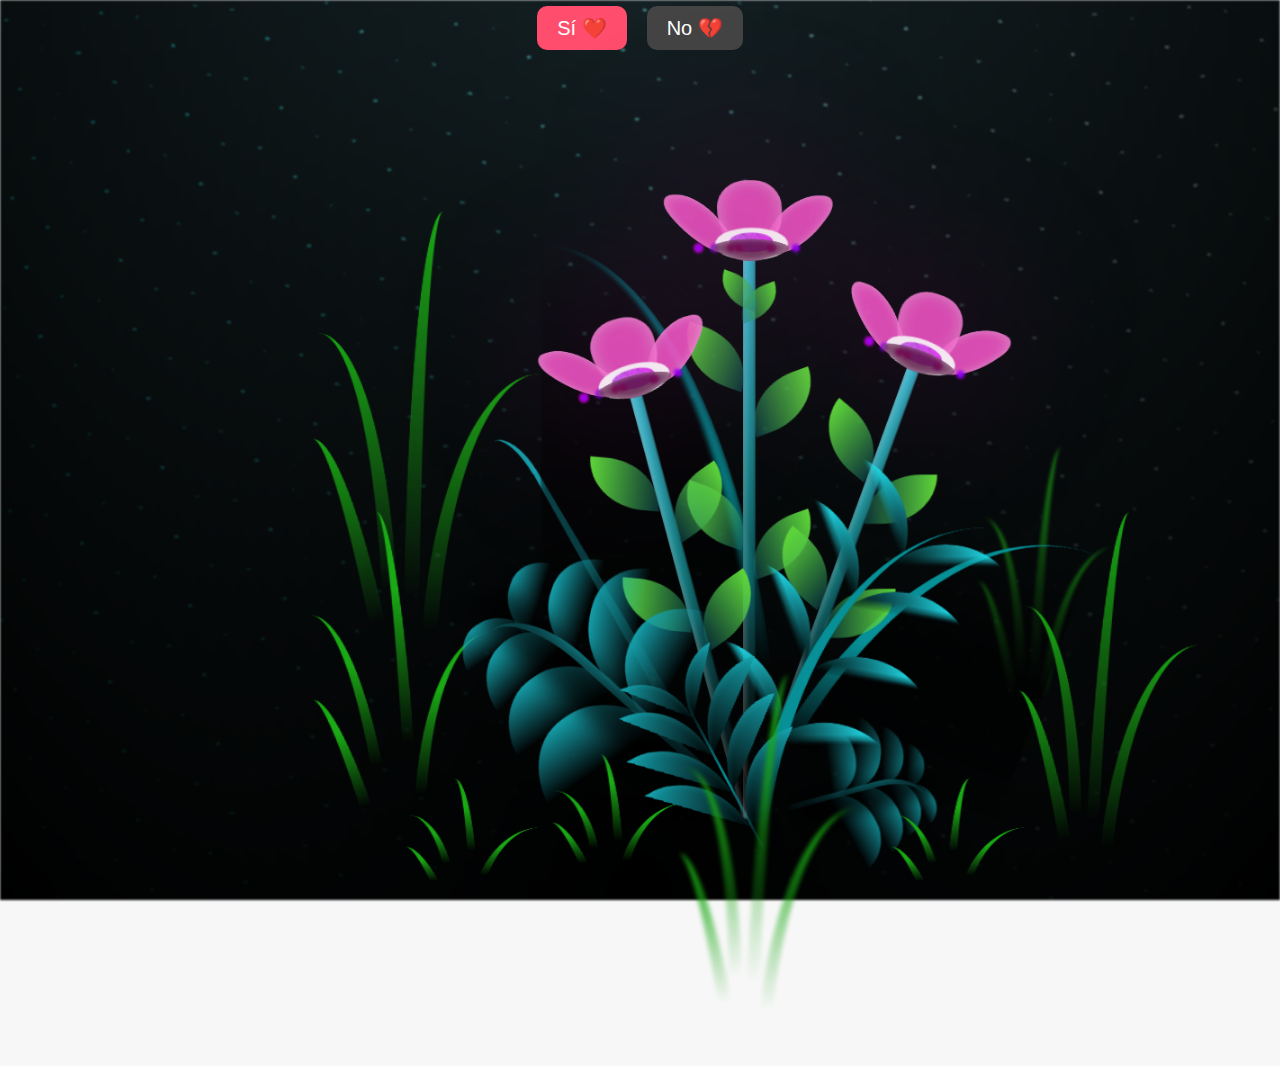
==== commit bf31747a: "cambio" ====
--- a/Flores-Mayyy/flower.html
+++ b/Flores-Mayyy/flower.html
@@ -8,15 +8,45 @@
     <link rel="icon" href="img/flowers.png" type="image/x-icon" />
     <title>Flower</title>
   </head>
+  
   <body class="container">
-    <audio src="sound/ChristianBasso&HaienQiu-Flowers.mp3" autoplay></audio>
+    <audio src="sound/Los Gemelos De Sinaloa - AMOR (Official Video).mp3" autoplay></audio>
     <div id="lyrics">
      
+      
     </div>
-    <h1 class="titulo">Estas flores rosas son un reflejo de la alegría que traes a mi vida. <br> <br>
+    <h1 class="titulo">
+      Estas flores rosas son un reflejo de la alegría que traes a mi vida. <br><br>
       Gracias por iluminar mis días con tu presencia. <br>
-    ¿Quieres ser mi San Valentin Mayra?</h1>
-  
+      ¿Quieres ser mi San Valentín, Mayra?
+    </h1>
+    
+    <div class="botones">
+      <button class="btn-yes" onclick="respuesta(true)">Sí ❤️</button>
+      <button class="btn-no" id="btn-no" onclick="respuesta(false)">No 💔</button>
+    </div>
+    
+    <script>
+      function respuesta(acepta) {
+        if (acepta) {
+          window.location.href = "sidice.html"; // Cambia por la URL de destino
+        } else {
+          moverBoton();
+        }
+      }
+    
+      function moverBoton() {
+        const btnNo = document.getElementById("btn-no");
+    
+        // Generar una posición aleatoria entre 10% y 80% de la pantalla
+        let posicionX = Math.floor(Math.random() * (80 - 10 + 1)) + 10;
+    
+        btnNo.style.position = "absolute";
+        btnNo.style.top = "10%"; // Se mantiene en la parte superior
+        btnNo.style.left = `${posicionX}%`; // Se mueve aleatoriamente entre 10% y 80% de la pantalla
+      }
+    </script>
+    
     <div class="night"></div>
     <div class="flowers">
       <div class="flower flower--1">
@@ -329,5 +359,6 @@
     </div>
     <script src="anim.js"></script>
     <script src="main.js"></script>
+     
   </body>
 </html>--- a/Flores-Mayyy/css/main.css
+++ b/Flores-Mayyy/css/main.css
@@ -42,7 +42,7 @@
 .titulo {
   margin-bottom: 180px;
   font-family: "Arial Narrow", Arial, sans-serif;
-  color: rgb(255, 68, 0);
+  color: rgb(234, 0, 255);
   position: absolute;
   font-weight: bold;
   letter-spacing: 10px;
@@ -1634,6 +1634,37 @@
   margin-bottom: 20px;
 }
 
+
+.botones {
+  display: flex;
+  justify-content: center;
+  gap: 20px;
+  margin-bottom: 850px;
+}
+
+.btn-yes, .btn-no {
+  font-size: 20px;
+  padding: 10px 20px;
+  border: none;
+  border-radius: 10px;
+  cursor: pointer;
+  transition: transform 0.2s ease;
+}
+
+.btn-yes {
+  background-color: #ff4d6d;
+  color: white;
+}
+
+.btn-no {
+  background-color: #444;
+  color: white;
+}
+
+.btn-yes:hover, .btn-no:hover {
+  transform: scale(1.1);
+}
+
 /* Media Queries para tamaños de pantalla diferentes */
 @media screen and (max-width: 600px) {
   /* Estilos para pantallas pequeñas */
